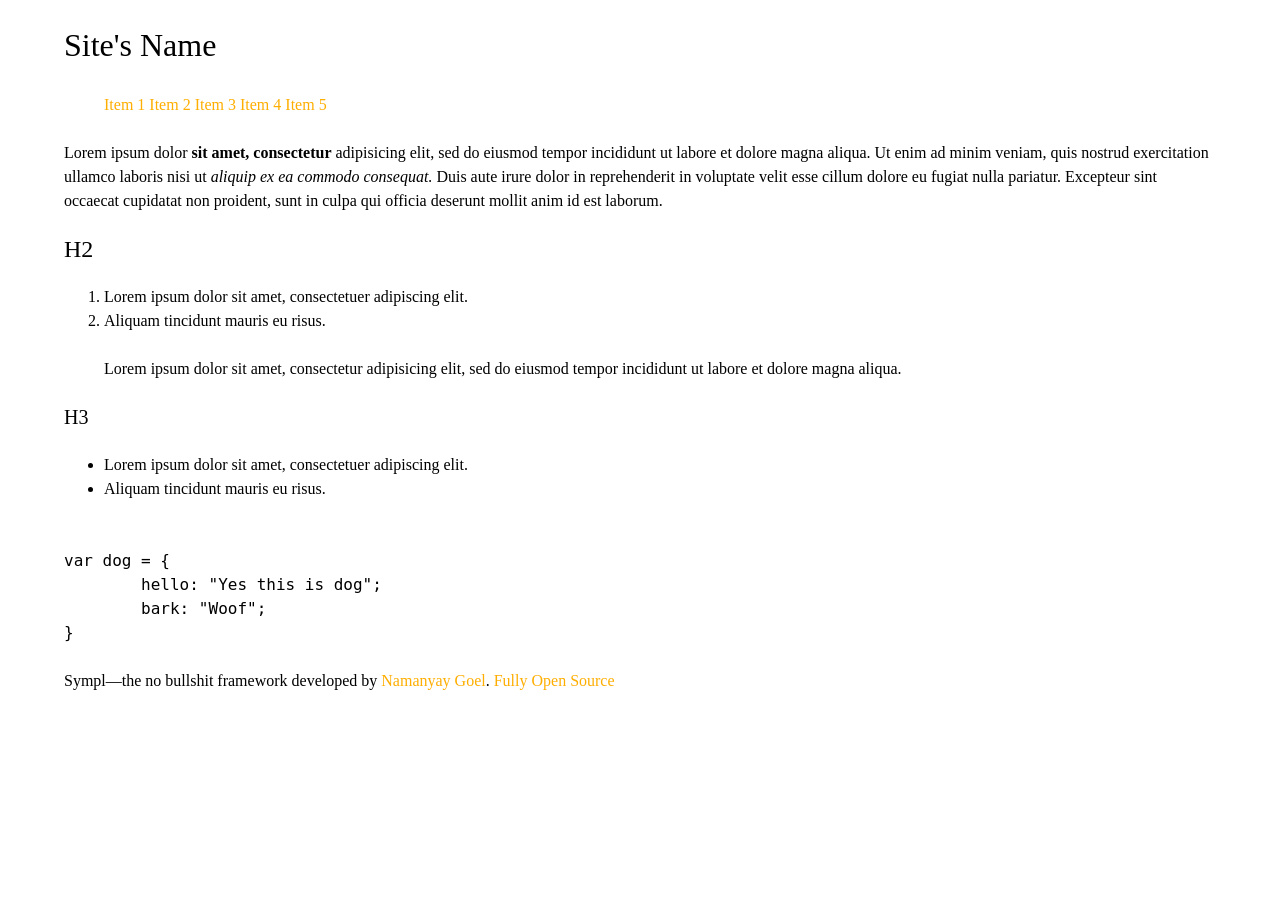
==== index.htm @ 63f8780c "v0.9" ====
<!DOCTYPE html>
<html>
<head>
	<title>
	</title>

	<link rel="stylesheet" href="css/style.css" />
	<script src="js/script.js"></script></script>
</head>
<body>
<div class="wrapper">


	<header class="branding">
		<div class="logo">
		<h1>Site's Name</h1>
		</div><!--LOGO -->
		<nav class="main-menu">
			<ul>
				<li><a href="#">Item 1</a>
				<li><a href="#">Item 2</a>
				<li><a href="#">Item 3</a>
				<li><a href="#">Item 4</a>
				<li><a href="#">Item 5</a>
			</ul>
		</nav><!-- NAV -->
	</header><!-- HEADER -->


	<div class="main-content">
		<article class="primary">

<p>Lorem ipsum dolor <strong>sit amet, consectetur</strong> adipisicing elit, sed do eiusmod
tempor incididunt ut labore et dolore magna aliqua. Ut enim ad minim veniam,
quis nostrud exercitation ullamco laboris nisi ut <em>aliquip ex ea commodo
consequat.</em> Duis aute irure dolor in reprehenderit in voluptate velit esse
cillum dolore eu fugiat nulla pariatur. Excepteur sint occaecat cupidatat non
proident, sunt in culpa qui officia deserunt mollit anim id est laborum.</p>

<h2>H2</h2>

<ol>
   <li>Lorem ipsum dolor sit amet, consectetuer adipiscing elit.</li>
   <li>Aliquam tincidunt mauris eu risus.</li>
</ol>

<blockquote><p>Lorem ipsum dolor sit amet, consectetur adipisicing elit, sed do eiusmod
tempor incididunt ut labore et dolore magna aliqua.</p></blockquote>

<h3>H3</h3>

<ul>
   <li>Lorem ipsum dolor sit amet, consectetuer adipiscing elit.</li>
   <li>Aliquam tincidunt mauris eu risus.</li>
</ul>

<pre><code>
var dog = {
	hello: "Yes this is dog";
	bark: "Woof";
}
</code></pre>
		</article><!-- PRIMARY -->

		<!--
		<aside class="secondary">
		</aside>
		-->
	</div><!-- MAIN-CONTENT -->


	<footer class="colophon">
		<div class="milli">Sympl&mdash;the no bullshit framework developed by <a href="http://namanyayg.com/">Namanyay Goel</a>. <a href="http://github.com/namanyayg/sympl">Fully Open Source</a></div>
	</footer><!-- FOOTER -->

</div>
</body>
</html>
---- css/style.css ----
/*! normalize.css v2.0.1 | MIT License | git.io/normalize */

article,aside,details,figcaption,figure,footer,header,hgroup,nav,section,summary{display:block;}audio,canvas,video{display:inline-block;}audio:not([controls]){display:none;height:0;}[hidden]{display:none;}html{font-family:sans-serif;-webkit-text-size-adjust:100%;-ms-text-size-adjust:100%;}a:focus{outline:thin dotted;}a:active,a:hover{outline:0;}h1{font-size:2em;}abbr[title]{border-bottom:1px dotted;}b,strong{font-weight:700;}dfn{font-style:italic;}mark{background:#ff0;color:#000;}code,kbd,pre,samp{font-family:monospace, serif;font-size:1em;}pre{white-space:pre-wrap;word-wrap:break-word;}q{quotes:\201C \201D \2018 \2019;}small{font-size:80%;}sub,sup{font-size:75%;line-height:0;position:relative;vertical-align:baseline;}sup{top:-.5em;}sub{bottom:-.25em;}img{border:0;}svg:not(:root){overflow:hidden;}fieldset{border:1px solid silver;margin:0 2px;padding:.35em .625em .75em;}button,input,select,textarea{font-family:inherit;font-size:100%;margin:0;}button,input{line-height:normal;}button,html input[type=button],/* 1 */
input[type=reset],input[type=submit]{-webkit-appearance:button;cursor:pointer;}button[disabled],input[disabled]{cursor:default;}input[type=checkbox],input[type=radio]{box-sizing:border-box;padding:0;}input[type=search]{-webkit-appearance:textfield;-moz-box-sizing:content-box;-webkit-box-sizing:content-box;box-sizing:content-box;}input[type=search]::-webkit-search-cancel-button,input[type=search]::-webkit-search-decoration{-webkit-appearance:none;}textarea{overflow:auto;vertical-align:top;}table{border-collapse:collapse;border-spacing:0;}body,figure{margin:0;}legend,button::-moz-focus-inner,input::-moz-focus-inner{border:0;padding:0;}

/*** @CORE ***/

*, *:after, *:before {
  -webkit-box-sizing: border-box;
  -moz-box-sizing: border-box;
  -ms-box-sizing: border-box;
  -o-box-sizing: border-box;
  box-sizing: border-box;
}

body {
  font: 100%/1.5 'Open Sans', Verdana;
}

.wrapper {
  width:90%;
  margin:0 auto;
}

a {
  color: #ffae00;
  text-decoration: none;
}


h1,h2,h3,h4,h5,h6,
ul,ol,dl,p,address,figure,pre,fieldset,table,hr{
  margin-bottom:24px;
  margin-bottom:1.5rem;
}

h1, h2, h3, h4, h5, h6 {
  font-family: Georgia;
  font-weight: normal;
}

h1,.alpha{
  font-size:2em;
  line-height:1.5;
}
h2{
  font-size:1.5em;
  line-height:1;
}
h3{
  font-size:1.25em;
  line-height:1.2;
}
h4{
  font-size:1.125em;
  line-height:1.333;
}
h5{
  font-weight:bold;
}
h5,
h6{
  font-size:1em;
  line-height:1.5;
}


/*** @HEADER ***/

.branding {

}

  /*** @NAV ***/

  .main-menu li {
    list-style-type:none;
    display:inline;
  }

/*** @MAIN-CONTENT ***/

.main-content {

}

/*** @PRIMARY ***/

.primary {

}

/*** @SECONDARY ***/

.secondary {

}

/*** @COLOPHON ***/

.colophon {

}
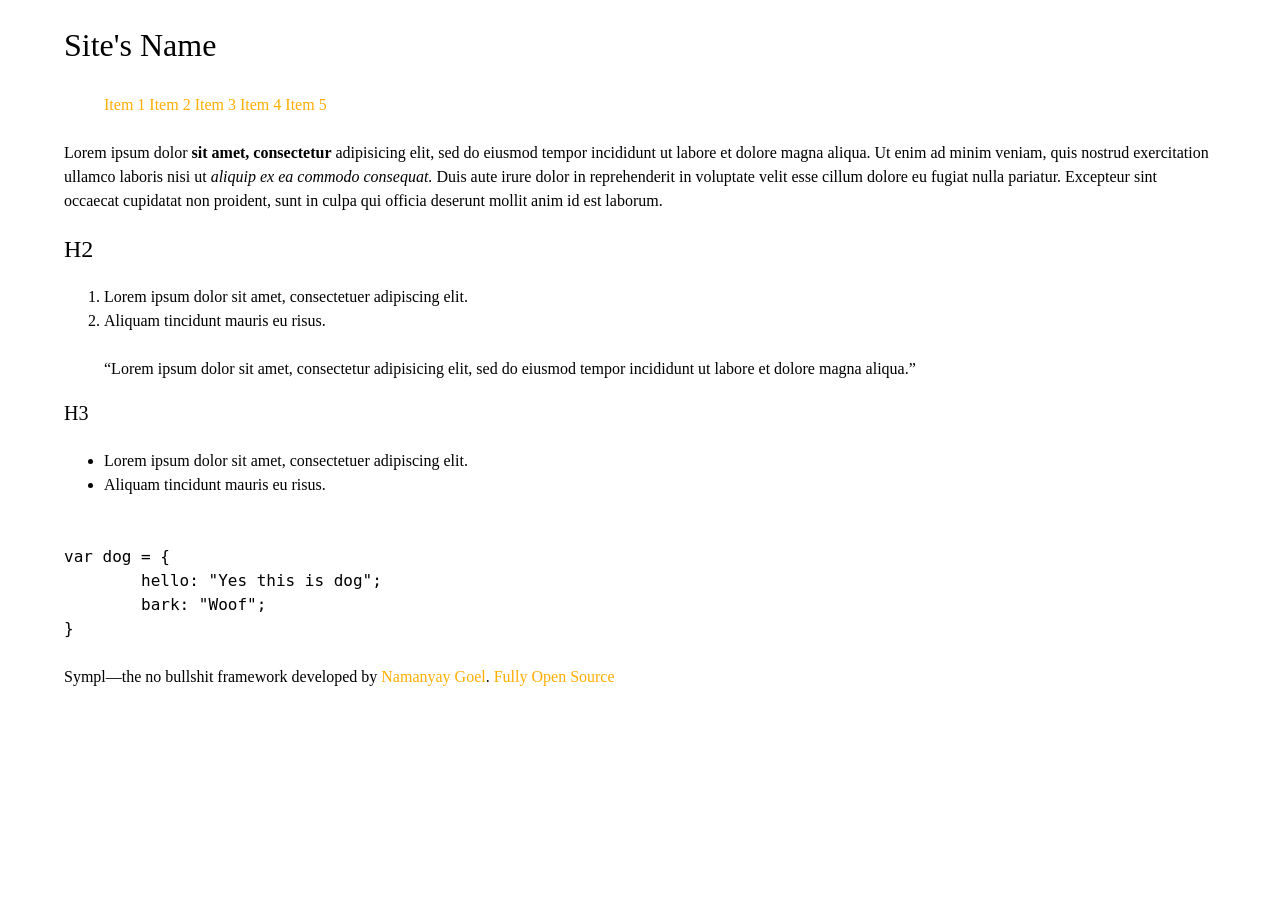
==== commit 3e8e9f7b: "v1.2" ====
--- a/index.htm
+++ b/index.htm
@@ -1,8 +1,16 @@
 <!DOCTYPE html>
 <html>
 <head>
-	<title>
+	<title>Don't forget the title! :)
 	</title>
+
+	<link rel="apple-touch-icon-precomposed" sizes="144x144" href="apple-touch-icon-144x144-precomposed.png">
+	<link rel="apple-touch-icon-precomposed" sizes="114x114" href="apple-touch-icon-114x114-precomposed.png">
+	<link rel="apple-touch-icon-precomposed" sizes="72x72" href="apple-touch-icon-72x72-precomposed.png">
+	<link rel="apple-touch-icon-precomposed" href="apple-touch-icon-precomposed.png">
+	<link rel="shortcut icon" href="favicon.ico">
+	<link rel="shortcut icon" href="favicon.png">
+
 
 	<link rel="stylesheet" href="css/style.css" />
 	<script src="js/script.js"></script></script>
--- a/css/style.css
+++ b/css/style.css
@@ -22,11 +22,19 @@
   margin:0 auto;
 }
 
+/*** @ELEMENTS ***/
+
 a {
   color: #ffae00;
   text-decoration: none;
 }
 
+blockquote { quotes: "\201C" "\201D"; }
+blockquote p { display:inline; }
+blockquote:before { content: open-quote; }
+blockquote:after { content: close-quote; }
+
+/*** @TYPE ***/
 
 h1,h2,h3,h4,h5,h6,
 ul,ol,dl,p,address,figure,pre,fieldset,table,hr{
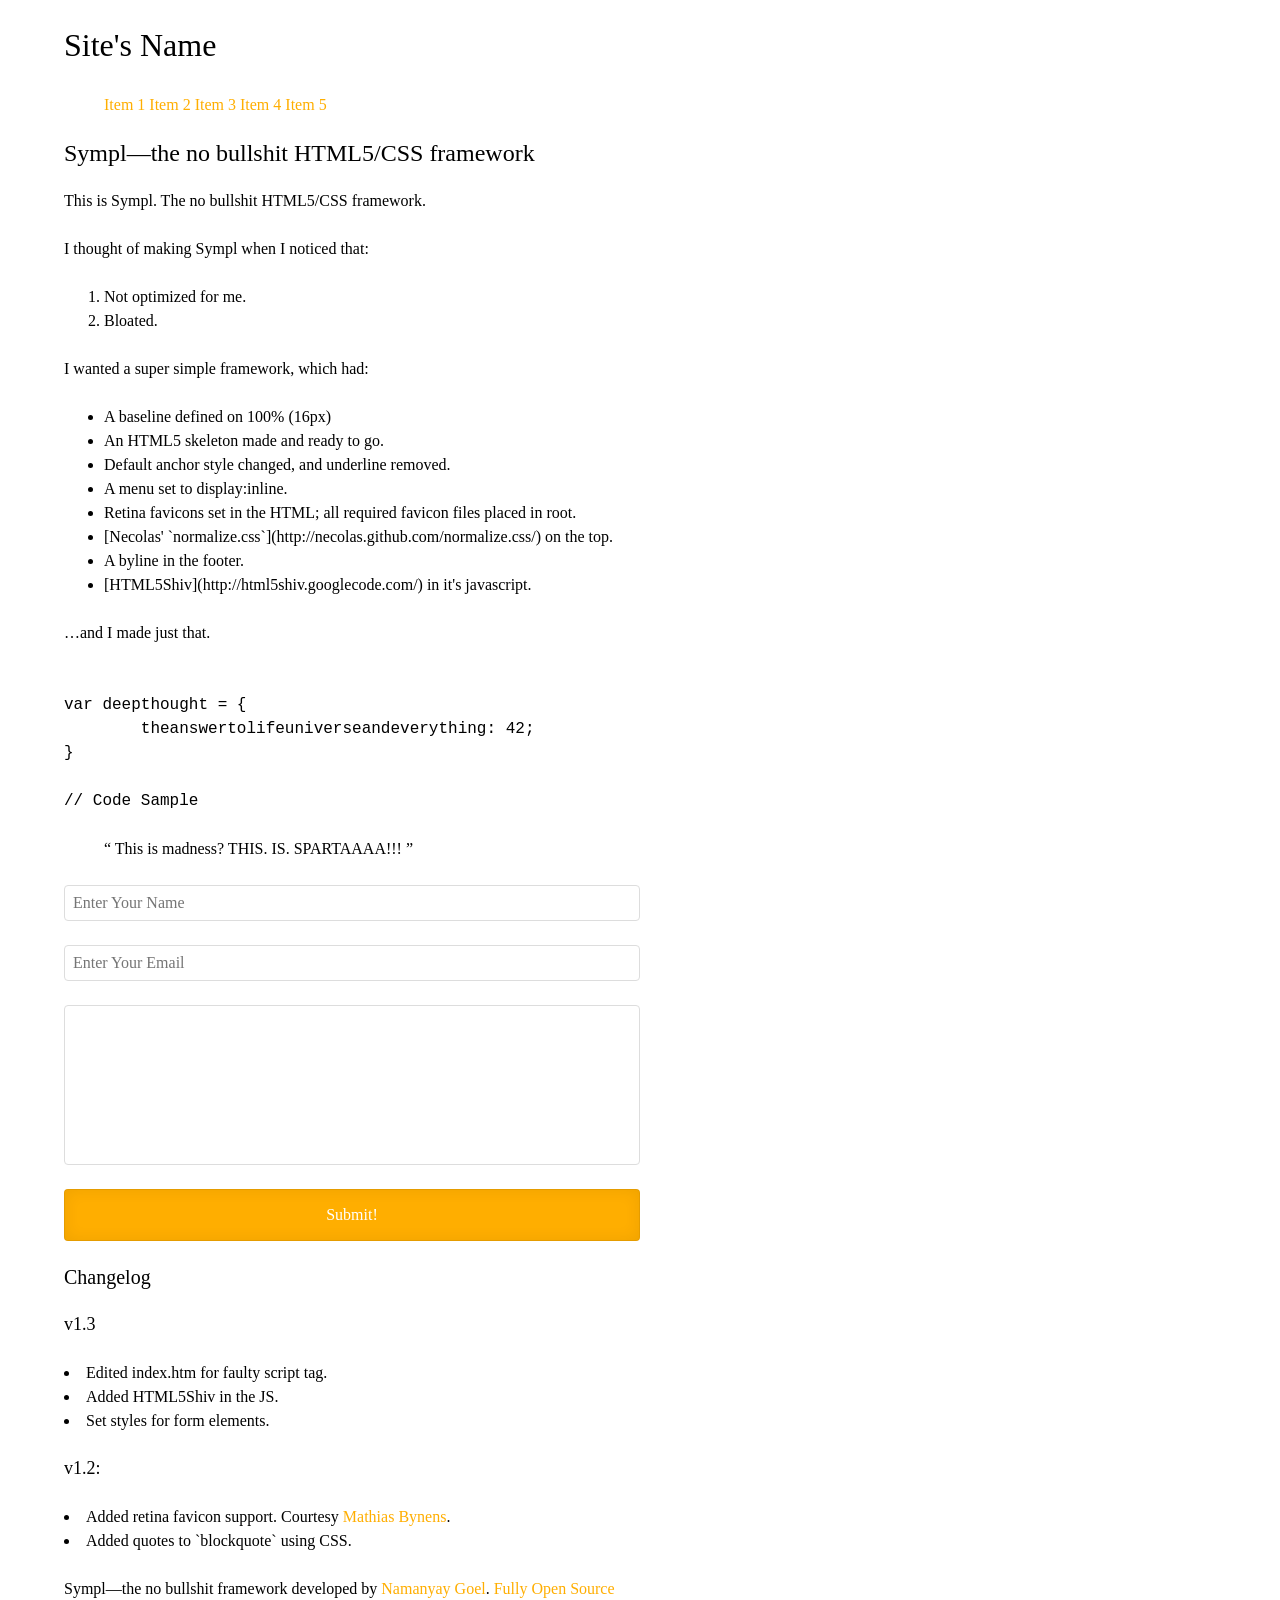
==== commit f583bc97: "v1.4" ====
--- a/index.htm
+++ b/index.htm
@@ -13,7 +13,7 @@
 
 
 	<link rel="stylesheet" href="css/style.css" />
-	<script src="js/script.js"></script></script>
+	<script src="js/script.js"></script>
 </head>
 <body>
 <div class="wrapper">
@@ -38,42 +38,70 @@
 	<div class="main-content">
 		<article class="primary">
 
-<p>Lorem ipsum dolor <strong>sit amet, consectetur</strong> adipisicing elit, sed do eiusmod
-tempor incididunt ut labore et dolore magna aliqua. Ut enim ad minim veniam,
-quis nostrud exercitation ullamco laboris nisi ut <em>aliquip ex ea commodo
-consequat.</em> Duis aute irure dolor in reprehenderit in voluptate velit esse
-cillum dolore eu fugiat nulla pariatur. Excepteur sint occaecat cupidatat non
-proident, sunt in culpa qui officia deserunt mollit anim id est laborum.</p>
+<h2>Sympl&mdash;the no bullshit HTML5/CSS framework</h2>
+<p>
+	This is Sympl. The no bullshit HTML5/CSS framework.
+</p>
 
-<h2>H2</h2>
+<p>I thought of making Sympl when I noticed that:</p>
+<p>
+<ol>
+<li>Not optimized for me.
+<li>Bloated.
+</ol></p>
+<p>I wanted a super simple framework, which had:</p>
+<p>
+<ul>
+<li>A baseline defined on 100% (16px)
+<li>An HTML5 skeleton made and ready to go.
+<li>Default anchor style changed, and underline removed.
+<li>A menu set to display:inline.
+<li>Retina favicons set in the HTML; all required favicon files placed in root.
+<li> [Necolas' `normalize.css`](http://necolas.github.com/normalize.css/) on the top.
+<li>A byline in the footer.
+<li>[HTML5Shiv](http://html5shiv.googlecode.com/) in it's javascript.
+</ul></p>
+<p>
+&hellip;and I made just that.</p>
 
-<ol>
-   <li>Lorem ipsum dolor sit amet, consectetuer adipiscing elit.</li>
-   <li>Aliquam tincidunt mauris eu risus.</li>
-</ol>
+<p>
+<pre><code>
+var deepthought = {
+	theanswertolifeuniverseandeverything: 42;
+}
 
-<blockquote><p>Lorem ipsum dolor sit amet, consectetur adipisicing elit, sed do eiusmod
-tempor incididunt ut labore et dolore magna aliqua.</p></blockquote>
+// Code Sample
+</code></pre>
+</p>
+<p>
+<blockquote>
+	This is madness? THIS. IS. SPARTAAAA!!!
+</blockquote>
+</p>
+<p>
+<form>
+<input type="text" placeholder="Enter Your Name" required>
+<input type="email" placeholder="Enter Your Email" required>
+<textarea required></textarea>
+<input type="submit" value="Submit!">
+</form>
+</p>
 
-<h3>H3</h3>
+<h3>Changelog</h3>
 
-<ul>
-   <li>Lorem ipsum dolor sit amet, consectetuer adipiscing elit.</li>
-   <li>Aliquam tincidunt mauris eu risus.</li>
-</ul>
+<h4>v1.3</h4>
 
-<pre><code>
-var dog = {
-	hello: "Yes this is dog";
-	bark: "Woof";
-}
-</code></pre>
+<li>Edited index.htm for faulty script tag.
+<li>Added HTML5Shiv in the JS.
+<li>Set styles for form elements.
+
+<h4>v1.2:</h4>
+
+<li>Added retina favicon support. Courtesy <a href="http://mathiasbynens.be/notes/touch-icons">Mathias Bynens</a>.
+<li>Added quotes to `blockquote` using CSS.
+
+</p>
 		</article><!-- PRIMARY -->
-
-		<!--
-		<aside class="secondary">
-		</aside>
-		-->
 	</div><!-- MAIN-CONTENT -->
 
 
--- a/css/style.css
+++ b/css/style.css
@@ -20,6 +20,10 @@
 .wrapper {
   width:90%;
   margin:0 auto;
+}
+
+p + p {
+  margin-bottom: 1.5em;
 }
 
 /*** @ELEMENTS ***/
@@ -109,3 +113,41 @@
 .colophon {
 
 }
+
+/*** @FORMS ***/
+
+input, textarea {
+  border:1px solid #ddd;
+  padding: .5em;
+  border-radius: .25em;
+  display:block;
+  width: 50%;
+  margin-bottom: 1.5em;
+}
+
+textarea {
+  resize: none;
+  height: 10em;
+}
+
+input:focus, textarea:focus {
+  outline:none;
+  border:1px solid #aaa;
+}
+
+input[type="submit"], button {
+  background: #ffae00;
+  border:none;
+  color:white;
+  border: 1px solid rgba(0,0,0,.1);
+  box-shadow: inset 0 0 1em rgba(0,0,0,.07);
+  padding: 1em;
+}
+
+input[type="submit"]:hover, button:hover {
+  box-shadow: inset 0 0 .5em rgba(255,255,255,.3);
+}
+
+input[type="submit"]:active, button:active {
+  box-shadow: inset 0 0 .5em rgba(255,255,255,.8);
+}
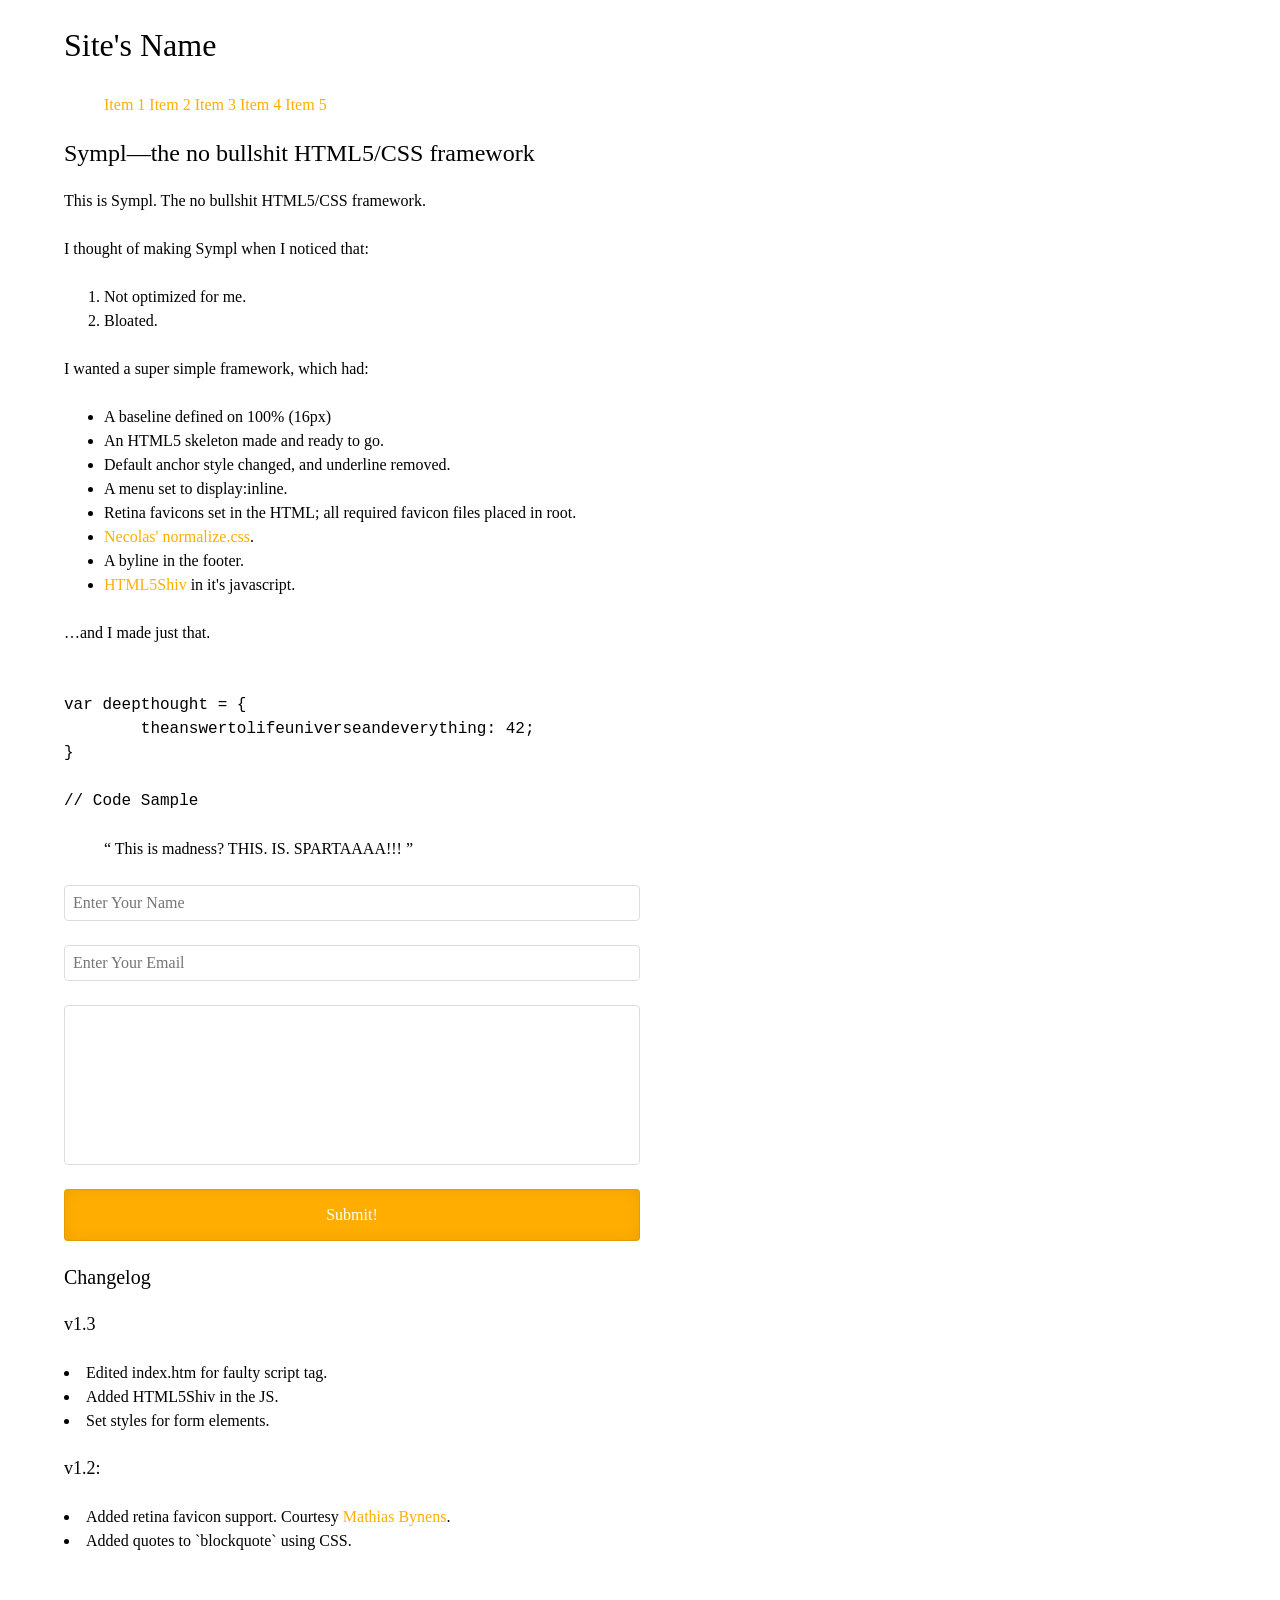
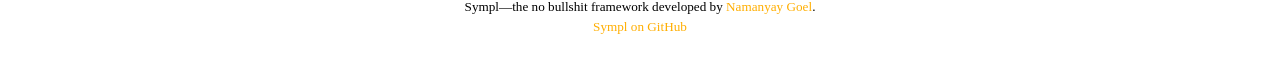
==== commit e7ae785c: "v1.4" ====
--- a/index.htm
+++ b/index.htm
@@ -57,9 +57,9 @@
 <li>Default anchor style changed, and underline removed.
 <li>A menu set to display:inline.
 <li>Retina favicons set in the HTML; all required favicon files placed in root.
-<li> [Necolas' `normalize.css`](http://necolas.github.com/normalize.css/) on the top.
+<li><a href="http://necolas.github.com/normalize.css/">Necolas' normalize.css</a>.
 <li>A byline in the footer.
-<li>[HTML5Shiv](http://html5shiv.googlecode.com/) in it's javascript.
+<li><a href="http://html5shiv.googlecode.com/">HTML5Shiv</a> in it's javascript.
 </ul></p>
 <p>
 &hellip;and I made just that.</p>
@@ -106,7 +106,7 @@
 
 
 	<footer class="colophon">
-		<div class="milli">Sympl&mdash;the no bullshit framework developed by <a href="http://namanyayg.com/">Namanyay Goel</a>. <a href="http://github.com/namanyayg/sympl">Fully Open Source</a></div>
+		<div class="milli">Sympl&mdash;the no bullshit framework developed by <a href="http://namanyayg.com/">Namanyay Goel</a>.<br><a href="http://github.com/namanyayg/sympl">Sympl on GitHub</a></div>
 	</footer><!-- FOOTER -->
 
 </div>
--- a/css/style.css
+++ b/css/style.css
@@ -111,7 +111,9 @@
 /*** @COLOPHON ***/
 
 .colophon {
-
+  text-align:center;
+  font-size: 82.5%;
+  padding: 1.5em;
 }
 
 /*** @FORMS ***/
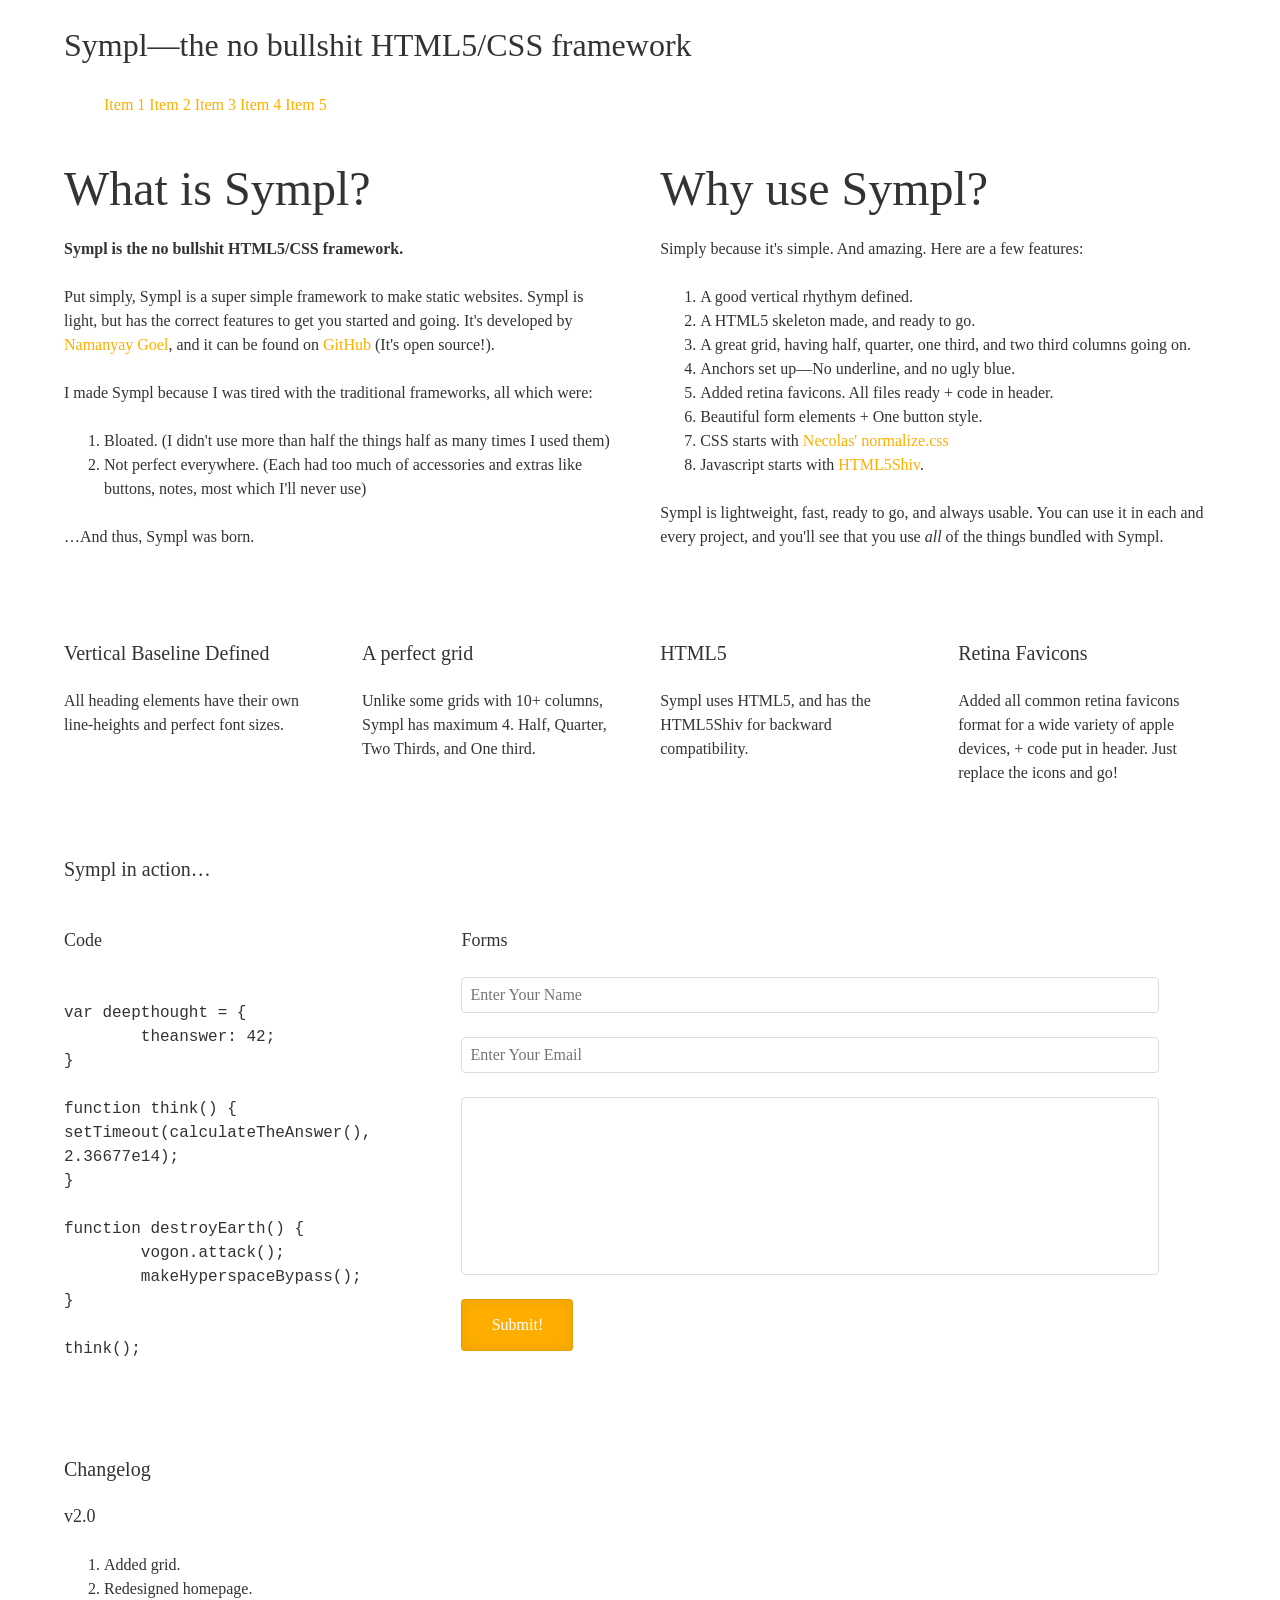
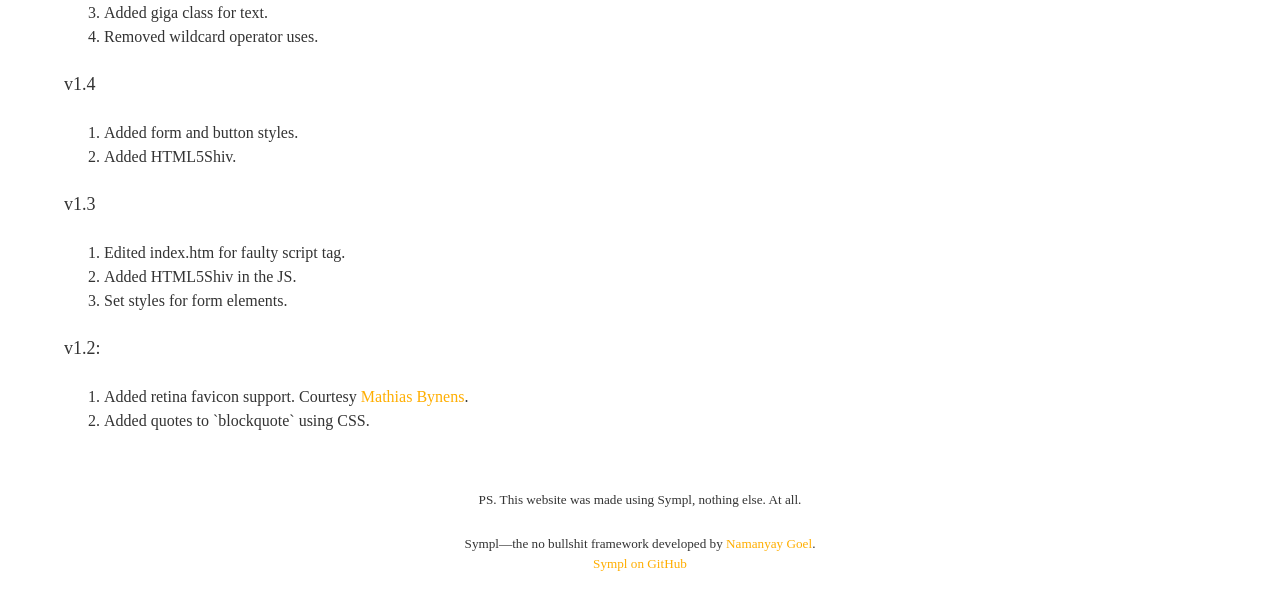
==== commit e2cbc67e: "v2.0" ====
--- a/index.htm
+++ b/index.htm
@@ -1,7 +1,7 @@
 <!DOCTYPE html>
 <html>
 <head>
-	<title>Don't forget the title! :)
+	<title>Change the title!
 	</title>
 
 	<link rel="apple-touch-icon-precomposed" sizes="144x144" href="apple-touch-icon-144x144-precomposed.png">
@@ -21,7 +21,7 @@
 
 	<header class="branding">
 		<div class="logo">
-		<h1>Site's Name</h1>
+		<h1>Sympl&mdash;the no bullshit HTML5/CSS framework</h1>
 		</div><!--LOGO -->
 		<nav class="main-menu">
 			<ul>
@@ -38,67 +38,117 @@
 	<div class="main-content">
 		<article class="primary">
 
-<h2>Sympl&mdash;the no bullshit HTML5/CSS framework</h2>
-<p>
-	This is Sympl. The no bullshit HTML5/CSS framework.
-</p>
 
-<p>I thought of making Sympl when I noticed that:</p>
-<p>
-<ol>
-<li>Not optimized for me.
-<li>Bloated.
-</ol></p>
-<p>I wanted a super simple framework, which had:</p>
-<p>
-<ul>
-<li>A baseline defined on 100% (16px)
-<li>An HTML5 skeleton made and ready to go.
-<li>Default anchor style changed, and underline removed.
-<li>A menu set to display:inline.
-<li>Retina favicons set in the HTML; all required favicon files placed in root.
-<li><a href="http://necolas.github.com/normalize.css/">Necolas' normalize.css</a>.
-<li>A byline in the footer.
-<li><a href="http://html5shiv.googlecode.com/">HTML5Shiv</a> in it's javascript.
-</ul></p>
-<p>
-&hellip;and I made just that.</p>
+<section class="row">
+	<div class="half">
+		<h2 class="giga">What is Sympl?</h2>
+		<p><strong>Sympl is the no bullshit HTML5/CSS framework.</strong></p>
+		<p>Put simply, Sympl is a super simple framework to make static websites. Sympl is light, but has the correct features to get you started and going. It's developed by <a href="http://namanyayg.com/">Namanyay Goel</a>, and it can be found on <a href="http://github.com/namanyayg/sympl">GitHub</a> (It's open source!).</p>
+		<p>I made Sympl because I was tired with the traditional frameworks, all which were:
+			<ol>
+				<li>Bloated. (I didn't use more than half the things half as many times I used them)
+				<li>Not perfect everywhere. (Each had too much of accessories and extras like buttons, notes, most which I'll never use)
+			</ol>
+		<p>&hellip;And thus, Sympl was born.</p>
+		</p>
+	</div>
+	<div class="half last">
+		<h2 class="giga">Why use Sympl?</h2>
+		<p>Simply because it's simple. And amazing. Here are a few features:</p>
+		<ol>
+			<li>A good vertical rhythym defined.
+			<li>A HTML5 skeleton made, and ready to go.
+			<li>A great grid, having half, quarter, one third, and two third columns going on.
+			<li>Anchors set up&mdash;No underline, and no ugly blue.
+			<li>Added retina favicons. All files ready + code in header.
+			<li>Beautiful form elements + One button style.
+			<li>CSS starts with <a href="http://necolas.github.com/normalize.css/">Necolas' normalize.css</a>
+			<li>Javascript starts with <a href="http://html5shiv.googlecode.com/">HTML5Shiv</a>.
+		</ol>
+		<p>Sympl is lightweight, fast, ready to go, and always usable. You can use it in each and every project, and you'll see that you use <em>all</em> of the things bundled with Sympl.</p>
+  </div>
+</section>
 
-<p>
-<pre><code>
+<section class="row">
+	<div class="quarter">
+	<h3>Vertical Baseline Defined</h3>
+	<p>All heading elements have their own line-heights and perfect font sizes.<p>
+
+	</div><div class="quarter">
+	<h3>A perfect grid</h3>
+	<p>Unlike some grids with 10+ columns, Sympl has maximum 4. Half, Quarter, Two Thirds, and One third.</p>
+
+	</div><div class="quarter">
+	<h3>HTML5</h3>
+	<p>Sympl uses HTML5, and has the HTML5Shiv for backward compatibility.</p>
+
+	</div><div class="quarter last">
+	<h3>Retina Favicons</h3>
+	<p>Added all common retina favicons format for a wide variety of apple devices, + code put in header. Just replace the icons and go!</p>
+	</div>
+</section>
+
+<h3>Sympl in action&hellip;</h3>
+
+<section class="row">
+	<div class="onethird">
+		<h4>Code</h4>
+		<p><pre><code>
 var deepthought = {
-	theanswertolifeuniverseandeverything: 42;
+	theanswer: 42;
 }
 
-// Code Sample
-</code></pre>
-</p>
-<p>
-<blockquote>
-	This is madness? THIS. IS. SPARTAAAA!!!
-</blockquote>
-</p>
-<p>
-<form>
-<input type="text" placeholder="Enter Your Name" required>
-<input type="email" placeholder="Enter Your Email" required>
-<textarea required></textarea>
-<input type="submit" value="Submit!">
-</form>
-</p>
+function think() {
+setTimeout(calculateTheAnswer(), 2.36677e14);
+}
 
+function destroyEarth() {
+	vogon.attack();
+	makeHyperspaceBypass();
+}
+
+think();
+		</code></pre></p>
+		</div>
+
+	<div class="twothird last">
+		<h4>Forms</h4>
+		<p><form>
+		<input type="text" placeholder="Enter Your Name" required>
+		<input type="email" placeholder="Enter Your Email" required>
+		<textarea required></textarea>
+		<input type="submit" value="Submit!">
+		</form></p>
+	</div>
+</section>
 <h3>Changelog</h3>
 
+<h4>v2.0</h4>
+<ol>
+<li>Added grid.
+<li>Redesigned homepage.
+<li>Added giga class for text.
+<li>Removed wildcard operator uses.
+</ol>
+
+<h4>v1.4</h4>
+<ol>
+<li>Added form and button styles.
+<li>Added HTML5Shiv.
+</ol>
+
 <h4>v1.3</h4>
-
+<ol>
 <li>Edited index.htm for faulty script tag.
 <li>Added HTML5Shiv in the JS.
 <li>Set styles for form elements.
+</ol>
 
 <h4>v1.2:</h4>
-
+<ol>
 <li>Added retina favicon support. Courtesy <a href="http://mathiasbynens.be/notes/touch-icons">Mathias Bynens</a>.
 <li>Added quotes to `blockquote` using CSS.
+</ol>
 
 </p>
 		</article><!-- PRIMARY -->
@@ -106,7 +156,9 @@
 
 
 	<footer class="colophon">
-		<div class="milli">Sympl&mdash;the no bullshit framework developed by <a href="http://namanyayg.com/">Namanyay Goel</a>.<br><a href="http://github.com/namanyayg/sympl">Sympl on GitHub</a></div>
+		<p>PS. This website was made using Sympl, nothing else. At all.</p>
+
+		<p>Sympl&mdash;the no bullshit framework developed by <a href="http://namanyayg.com/">Namanyay Goel</a>.<br><a href="http://github.com/namanyayg/sympl">Sympl on GitHub</a></p>
 	</footer><!-- FOOTER -->
 
 </div>
--- a/css/style.css
+++ b/css/style.css
@@ -5,16 +5,9 @@
 
 /*** @CORE ***/
 
-*, *:after, *:before {
-  -webkit-box-sizing: border-box;
-  -moz-box-sizing: border-box;
-  -ms-box-sizing: border-box;
-  -o-box-sizing: border-box;
-  box-sizing: border-box;
-}
-
 body {
   font: 100%/1.5 'Open Sans', Verdana;
+  color: #333;
 }
 
 .wrapper {
@@ -49,6 +42,12 @@
 h1, h2, h3, h4, h5, h6 {
   font-family: Georgia;
   font-weight: normal;
+}
+
+.giga {
+  font-size: 3em;
+  line-height:1;
+  margin: .5em 0;
 }
 
 h1,.alpha{
@@ -102,10 +101,26 @@
 
 }
 
-/*** @SECONDARY ***/
+/*** @COLUMNS ***/
 
-.secondary {
+.row {
+  overflow:hidden;
+  clear:both;
+  width:100%;
+  margin-bottom: 3em;
+}
+.onethird, .twothird, .quarter, .half {
+  margin-right: 3.5%;
+  float:left;
+}
+.onethird { width:31%; }
+.twothird { width:65.5%; }
+.quarter { width:22.375%; }
+.half { width:48.25%; }
+.last { margin-right:0; }
 
+@media only screen and (max-width: 480px), only screen and (max-device-width: 480px) {
+  .onethird, .twothird, .quarter, .half { width: 100%; }
 }
 
 /*** @COLOPHON ***/
@@ -123,7 +138,7 @@
   padding: .5em;
   border-radius: .25em;
   display:block;
-  width: 50%;
+  width: 90%;
   margin-bottom: 1.5em;
 }
 
@@ -144,6 +159,7 @@
   border: 1px solid rgba(0,0,0,.1);
   box-shadow: inset 0 0 1em rgba(0,0,0,.07);
   padding: 1em;
+  width: 7em;
 }
 
 input[type="submit"]:hover, button:hover {
